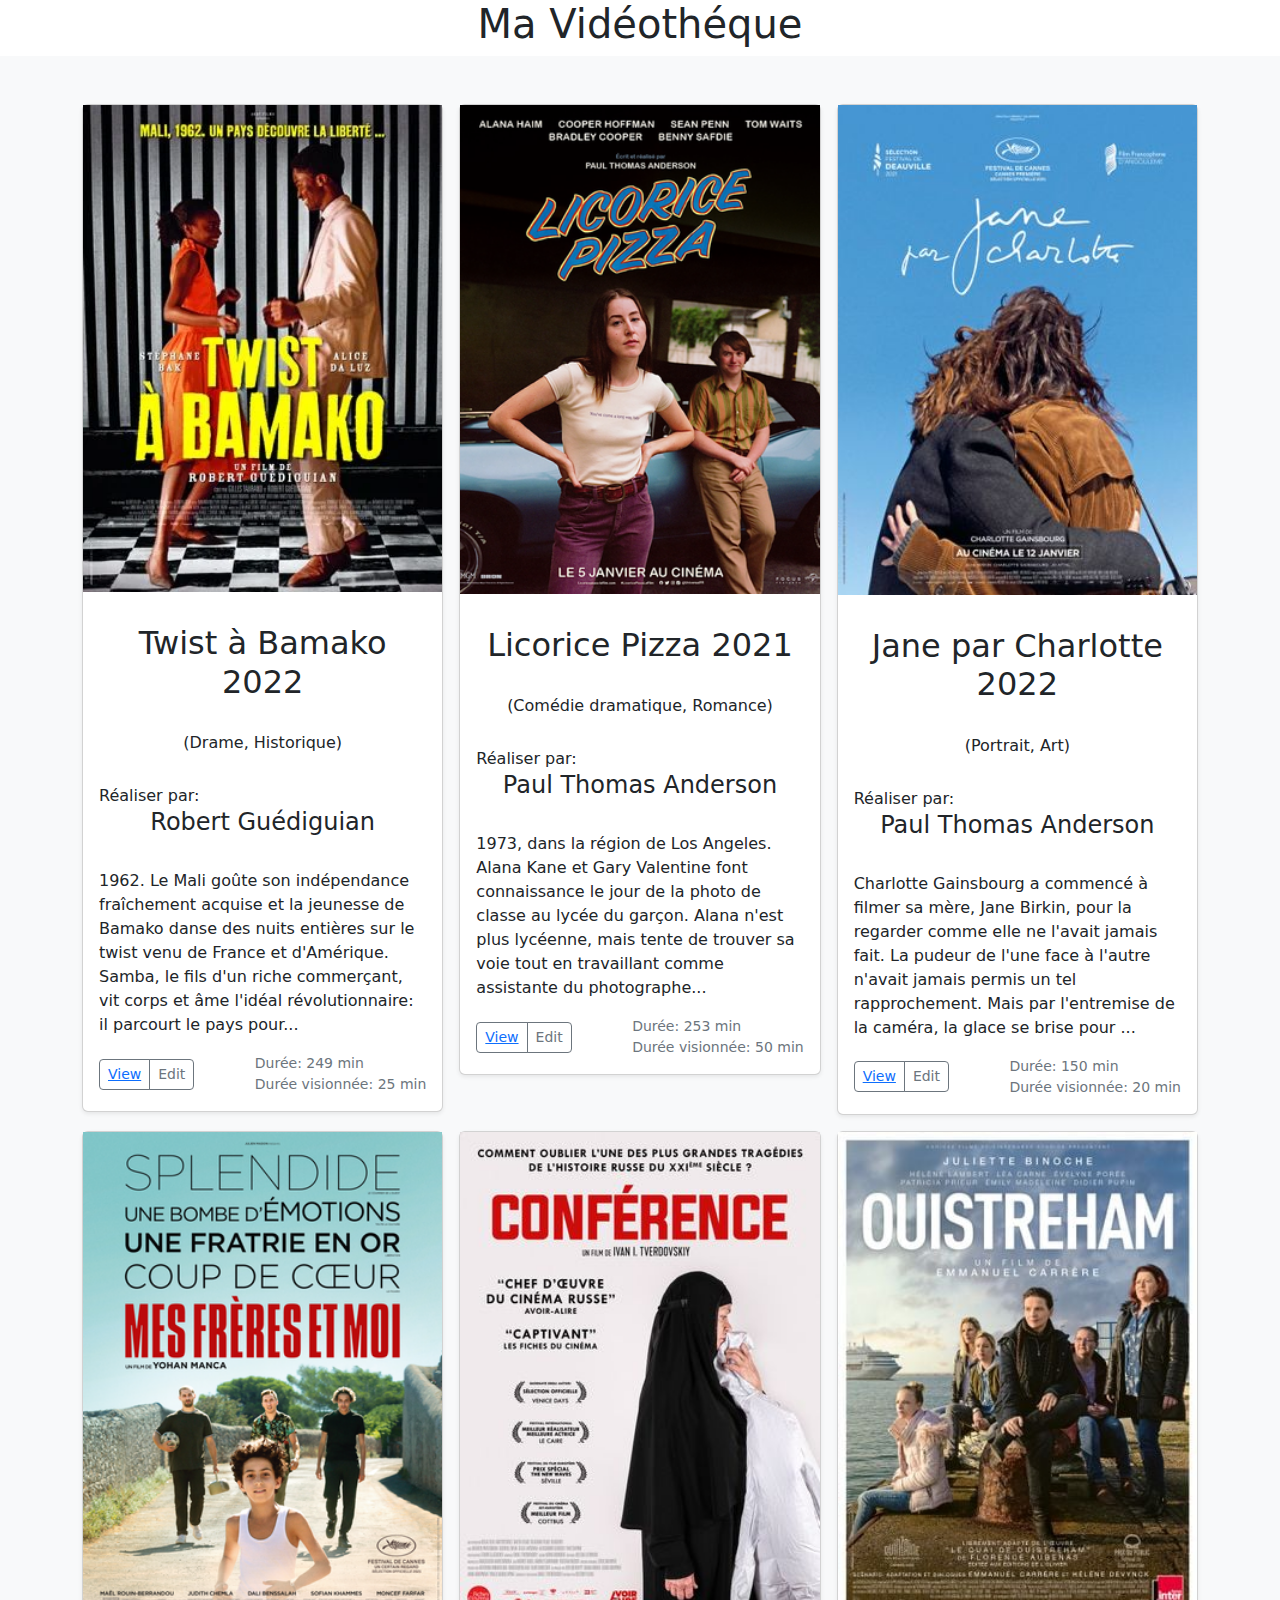
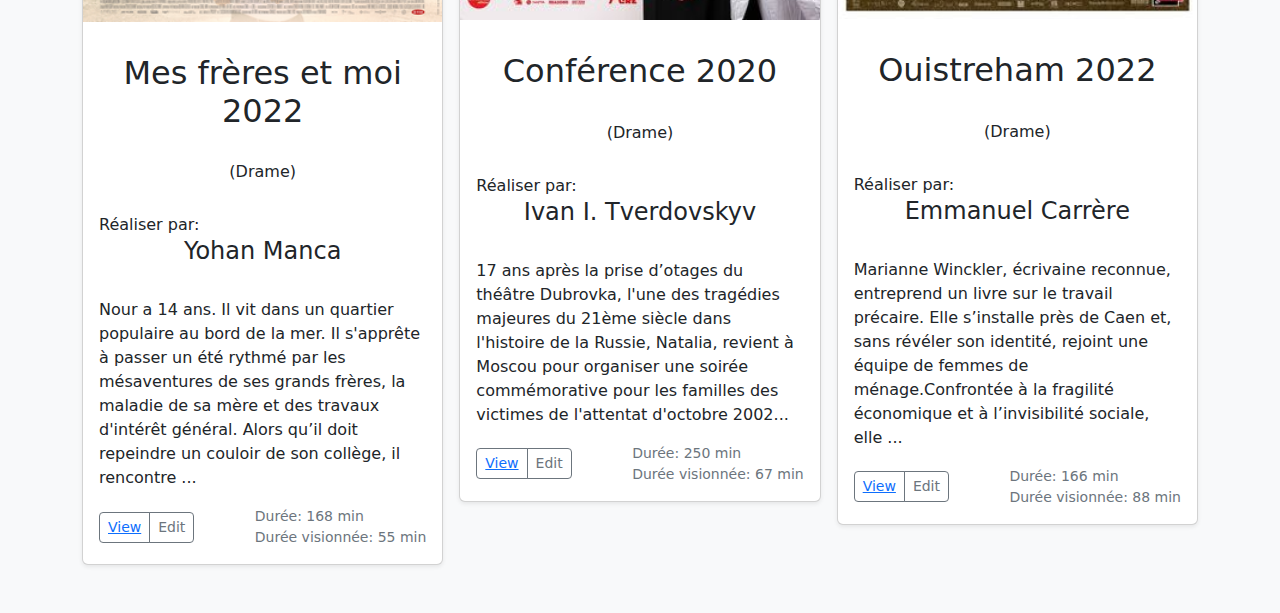
==== index.html @ 6d09ad59 "Vidéothéque" ====
<!DOCTYPE html>
<html lang="en">

<head>
    <meta charset="UTF-8">
    <meta http-equiv="X-UA-Compatible" content="IE=edge">
    <meta name="viewport" content="width=device-width, initial-scale=1.0">
    <link rel="stylesheet" href="assets/css/bootstrap.min.css">
    <link rel="stylesheet" href="assets/css/style.css">
    <title>Aprendre à programer</title>
</head>
<header><h1>Ma Vidéothéque </h1></header>

<body>
    <div class="album py-5 bg-light">
        <div class="container">
            <div class="row row-cols-1 row-cols-sm-2 row-cols-md-3 g-3" id="myid">

            </div>
            <script src="assets/js/bootstrap.bundle.min.js"></script>
            <script src="assets/js/exercise.js"></script>
</body>

</html>
---- assets/css/style.css ----
h1, h2, h3, h4{
    text-align: center;
}
h3{
    font-size: medium;
}
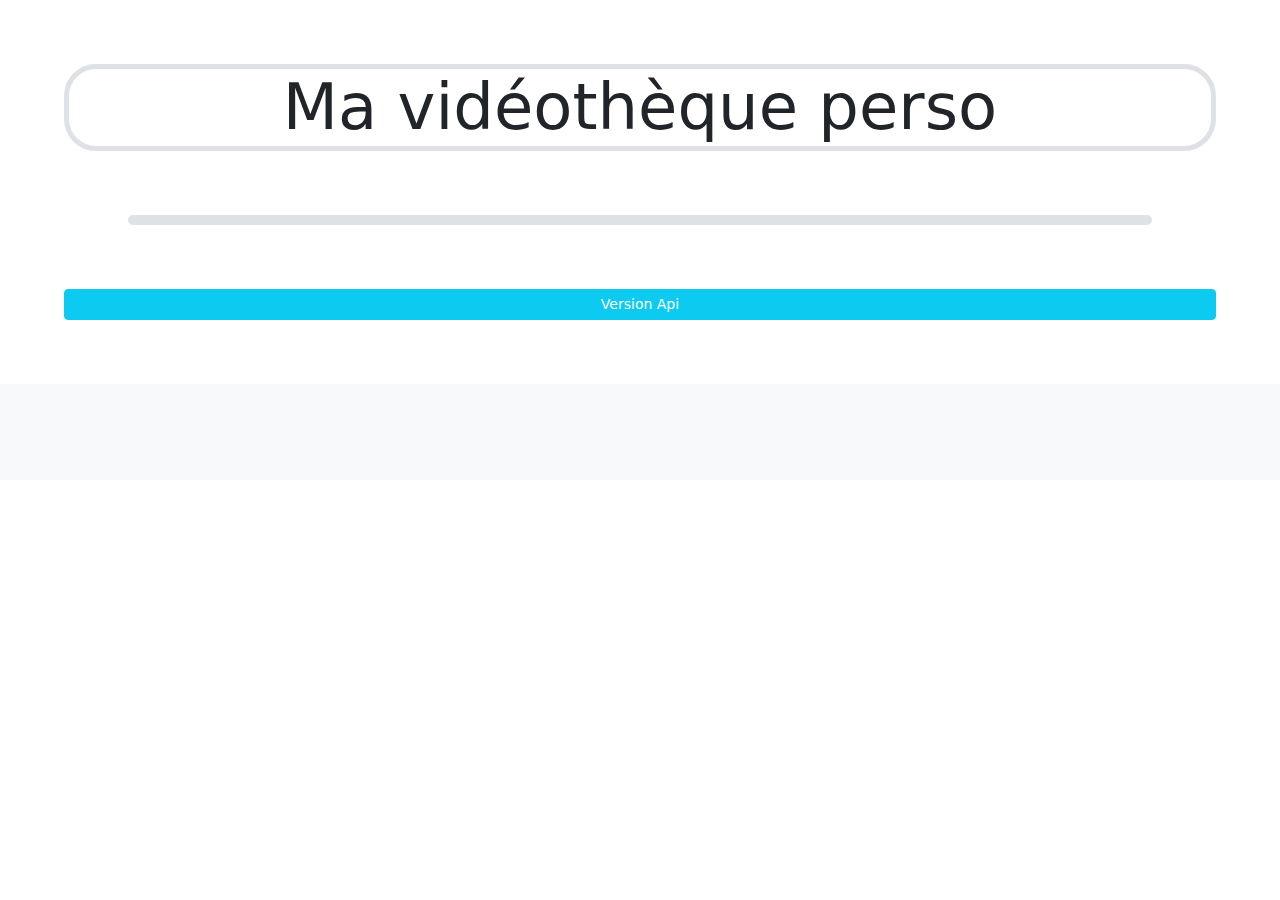
==== commit c40b0a77: "link Api" ====
--- a/index.html
+++ b/index.html
@@ -1,24 +1,35 @@
 <!DOCTYPE html>
-<html lang="en">
+<html lang="fr">
 
 <head>
     <meta charset="UTF-8">
     <meta http-equiv="X-UA-Compatible" content="IE=edge">
     <meta name="viewport" content="width=device-width, initial-scale=1.0">
+    <link rel="stylesheet" href="https://cdnjs.cloudflare.com/ajax/libs/font-awesome/6.2.1/css/all.min.css">
     <link rel="stylesheet" href="assets/css/bootstrap.min.css">
     <link rel="stylesheet" href="assets/css/style.css">
-    <title>Aprendre à programer</title>
+    <title>Ma vidéothèque perso</title>
 </head>
-<header><h1>Ma Vidéothéque </h1></header>
+
+
 
 <body>
+<header>
+    <h1 class="border border-5 rounded-5 bg-pr mx-0 ">Ma vidéothèque perso</h1>
+    <p id="time" class="border border-5 rounded-5 bg-pr"></p>
+    <button id="button1" type="button" class="btn btn-sm btn-info"><a href="Api-index.html"
+        class="card-link">Version Api</a></button>
+</header>
     <div class="album py-5 bg-light">
         <div class="container">
-            <div class="row row-cols-1 row-cols-sm-2 row-cols-md-3 g-3" id="myid">
+            <div class="row row-cols-1 row-cols-sm-12 row-cols-md-6 g-3" id="myid">
+            </div>
+        </div>
+    </div>
+    <script src="assets/js/bootstrap.bundle.min.js"></script>
+    <script src="assets/js/main.js"></script>
+    <script src="assets/js/thefilms.js"></script>
 
-            </div>
-            <script src="assets/js/bootstrap.bundle.min.js"></script>
-            <script src="assets/js/exercise.js"></script>
 </body>
 
 </html>--- a/assets/css/style.css
+++ b/assets/css/style.css
@@ -1,6 +1,60 @@
-h1, h2, h3, h4{
+h1 {
+    font-size: 4em;
+}
+
+h1,
+h2,
+h3,
+h4,
+h5,
+#time,
+.director {
     text-align: center;
 }
-h3{
-    font-size: medium;
+
+header,
+#time {
+    margin: 4em;
+}
+
+h2 {
+    font-size: 150%;
+}
+
+h3 {
+    font-size: 100%;
+}
+
+.discription {
+    height: 12em;
+    text-align: justify;
+    overflow: scroll;
+
+}
+
+.green {
+    color: green;
+}
+
+.red {
+    color: red;
+}
+
+a {
+    text-decoration: none;
+    color: white;
+    cursor: pointer;
+}
+
+img {
+    height: 40em;
+}
+
+#time {
+    font-weight: bold;
+}
+
+#button1{
+    text-align: center !important;
+   width:100%;
 }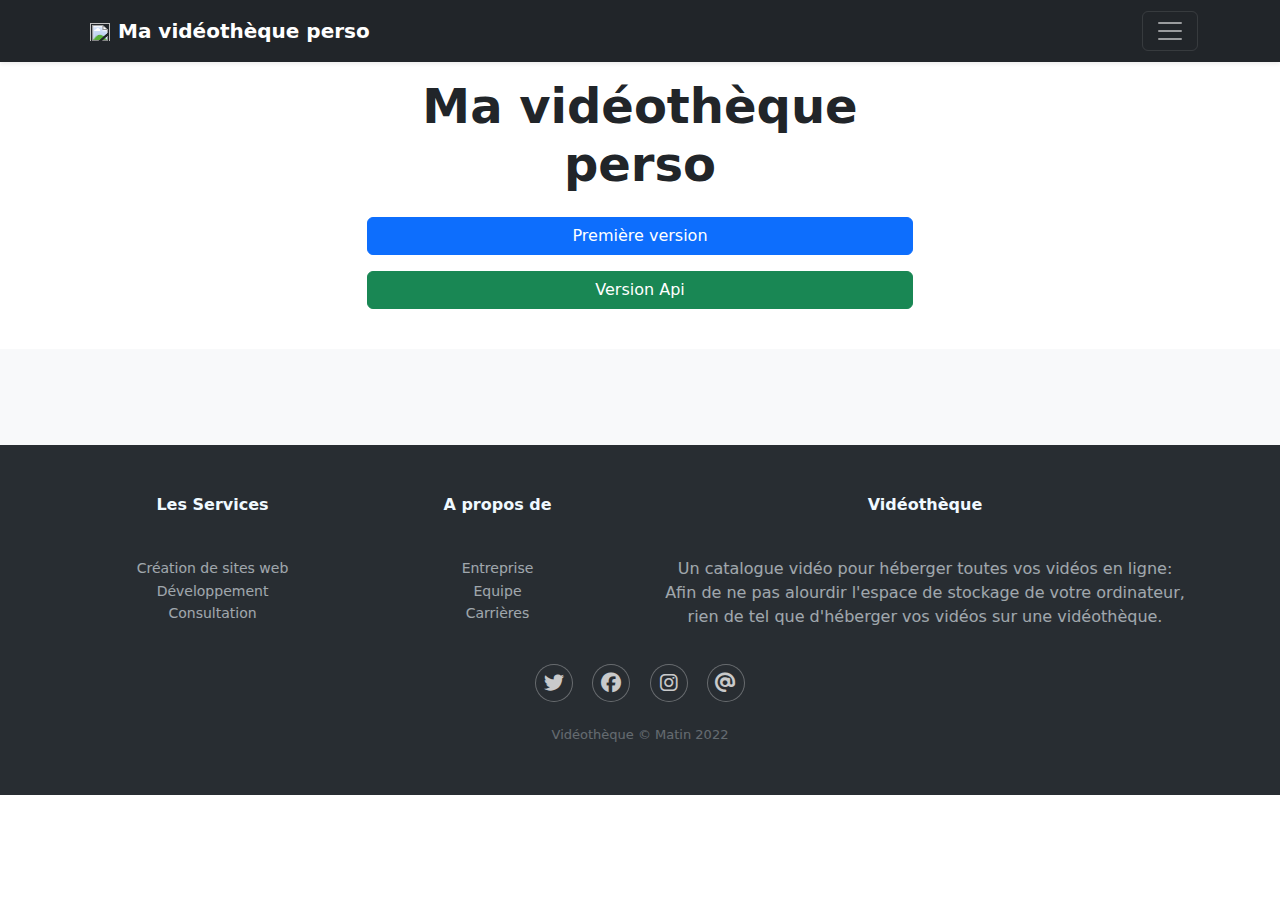
==== commit 554cd028: "final" ====
--- a/index.html
+++ b/index.html
@@ -14,18 +14,99 @@
 
 
 <body>
-<header>
-    <h1 class="border border-5 rounded-5 bg-pr mx-0 ">Ma vidéothèque perso</h1>
-    <p id="time" class="border border-5 rounded-5 bg-pr"></p>
-    <button id="button1" type="button" class="btn btn-sm btn-info"><a href="Api-index.html"
-        class="card-link">Version Api</a></button>
-</header>
+    <header>
+        <div class="collapse bg-dark" id="navbarHeader">
+          <div class="container">
+            <div class="row">
+              <div class="col-sm-8 col-md-7 py-4">
+                <h4 class="text-white">A propos de</h4>
+                <p class="text-muted text-center">Un catalogue vidéo pour héberger toutes vos vidéos en ligne:<br>
+                    Afin de ne pas alourdir l'espace de stockage de votre ordinateur, rien de tel que d'héberger vos vidéos sur une vidéothèque.</p>
+              </div>
+              <div class="col-sm-4 offset-md-1 py-4">
+                <h4 class="text-white">Contact</h4>
+                <ul class="list-unstyled text-center">
+                  <li><a href="https://twitter.com/" class="text-white"><i class="fa-brands fa-twitter"></i></a></li>
+                  <li><a href="https://facebook.com" class="text-white"><i class="fa-brands fa-facebook"></i></a></li>
+                  <li><a href="https://instagram.com" class="text-white"><i class="fa-brands fa-instagram"></i></a></li>
+                  <li><a href="https://gmail.com" class="text-white"><i class="fa-solid fa-at"></i></a></li>
+                </ul>
+              </div>
+            </div>
+          </div>
+        </div>
+        <div class="navbar navbar-dark bg-dark shadow-sm">
+          <div class="container">
+            <a href="#" class="navbar-brand d-flex align-items-center">
+         <img class="logo m-2" src="assets/img/logo1.png" alt="" width="20" height="20">
+              <strong>Ma vidéothèque perso</strong>
+            </a>
+            <button class="navbar-toggler" type="button" data-bs-toggle="collapse" data-bs-target="#navbarHeader" aria-controls="navbarHeader" aria-expanded="false" aria-label="Toggle navigation">
+              <span class="navbar-toggler-icon"></span>
+            </button>
+          </div>
+        </div>
+      </header>
+<main>
+
+    <section class="py-2 text-center container">
+      <div class="row py-lg-2">
+        <div class="col-lg-6 col-md-8 mx-auto">
+          <h1 class="fw-bold bg-pr mx-0">Ma vidéothèque perso</h1>
+          <p id="time" class="text-muted"></p>
+          <p>
+            <a href="index.html" class="btn btn-primary my-2">Première version</a>
+            <a href="Api-index.html" class="btn btn-success my-2">Version Api</a>
+          </p>
+        </div>
+      </div>
+    </section>
+
     <div class="album py-5 bg-light">
         <div class="container">
             <div class="row row-cols-1 row-cols-sm-12 row-cols-md-6 g-3" id="myid">
             </div>
         </div>
     </div>
+</main>
+
+
+        <footer class="footer-dark">
+            <div class="container">
+                <div class="row">
+                    <div class="col-sm-6 col-md-3 item text-center">
+                        <h3>Les Services</h3>
+                        <ul>
+                            <li><a href="#">Création de sites web</a></li>
+                            <li><a href="#">Développement</a></li>
+                            <li><a href="#">Consultation</a></li>
+                        </ul>
+                    </div>
+                    <div class="col-sm-6 col-md-3 item text-center">
+                        <h3>A propos de</h3>
+                        <ul>
+                            <li><a href="#">Entreprise</a></li>
+                            <li><a href="#">Equipe</a></li>
+                            <li><a href="#">Carrières</a></li>
+                        </ul>
+                    </div>
+                    <div class="col-md-6 item text text-center">
+                        <h3>Vidéothèque</h3>
+                        <p class="text-center">Un catalogue vidéo pour héberger toutes vos vidéos en ligne:<br>
+                            Afin de ne pas alourdir l'espace de stockage de votre ordinateur, rien de tel que d'héberger vos vidéos sur une vidéothèque.</p>
+                    </div>
+                    <div class="col item social">
+                        <a href="https://twitter.com/" class="text-white"><i class="fa-brands fa-twitter"></i></a>
+                  <a href="https://facebook.com" class="text-white"><i class="fa-brands fa-facebook"></i></a>
+                  <a href="https://instagram.com" class="text-white"><i class="fa-brands fa-instagram"></i></a>
+                  <a href="https://gmail.com" class="text-white"><i class="fa-solid fa-at"></i></a>
+                  
+                </div>
+                <p class="copyright">Vidéothèque © Matin 2022</p>
+            </div>
+        </footer>
+    
+
     <script src="assets/js/bootstrap.bundle.min.js"></script>
     <script src="assets/js/main.js"></script>
     <script src="assets/js/thefilms.js"></script>
--- a/assets/css/style.css
+++ b/assets/css/style.css
@@ -1,5 +1,5 @@
 h1 {
-    font-size: 4em;
+    font-size: 3em;
 }
 
 h1,
@@ -11,12 +11,6 @@
 .director {
     text-align: center;
 }
-
-header,
-#time {
-    margin: 4em;
-}
-
 h2 {
     font-size: 150%;
 }
@@ -46,8 +40,9 @@
     cursor: pointer;
 }
 
-img {
+.image{
     height: 40em;
+  
 }
 
 #time {
@@ -55,6 +50,109 @@
 }
 
 #button1{
+    width:100%;
     text-align: center !important;
-   width:100%;
-}+}
+.btn{
+    width:100%;
+}
+h3{
+    width: 100%;
+    height: 50px;
+}
+.btn1{
+  margin-left: 52px;
+  text-align: center;
+}
+
+
+.footer-dark {
+    padding:50px 0;
+    color:#f0f9ff;
+    background-color:#282d32;
+  }
+  
+  .footer-dark h3 {
+    margin-top:0;
+    margin-bottom:12px;
+    font-weight:bold;
+    font-size:16px;
+  }
+  
+  .footer-dark ul {
+    padding:0;
+    list-style:none;
+    line-height:1.6;
+    font-size:14px;
+    margin-bottom:0;
+  }
+  
+  .footer-dark ul a {
+    color:inherit;
+    text-decoration:none;
+    opacity:0.6;
+  }
+  
+  .footer-dark ul a:hover {
+    opacity:0.8;
+  }
+  
+  @media (max-width:767px) {
+    .footer-dark .item:not(.social) {
+      text-align:center;
+      padding-bottom:20px;
+    }
+  }
+  
+  .footer-dark .item.text {
+    margin-bottom:36px;
+  }
+  
+  @media (max-width:767px) {
+    .footer-dark .item.text {
+      margin-bottom:0;
+    }
+  }
+  
+  .footer-dark .item.text p {
+    opacity:0.6;
+    margin-bottom:0;
+  }
+  
+  .footer-dark .item.social {
+    text-align:center;
+  }
+  
+  @media (max-width:991px) {
+    .footer-dark .item.social {
+      text-align:center;
+      margin-top:20px;
+    }
+  }
+  
+  .footer-dark .item.social > a {
+    font-size:20px;
+    width:36px;
+    height:36px;
+    line-height:36px;
+    display:inline-block;
+    text-align:center;
+    border-radius:50%;
+    box-shadow:0 0 0 1px rgba(255,255,255,0.4);
+    margin:0 8px;
+    color:#fff;
+    opacity:0.75;
+  }
+  
+  .footer-dark .item.social > a:hover {
+    opacity:0.9;
+  }
+  
+  .footer-dark .copyright {
+    text-align:center;
+    padding-top:24px;
+    opacity:0.3;
+    font-size:13px;
+    margin-bottom:0;
+  }
+  